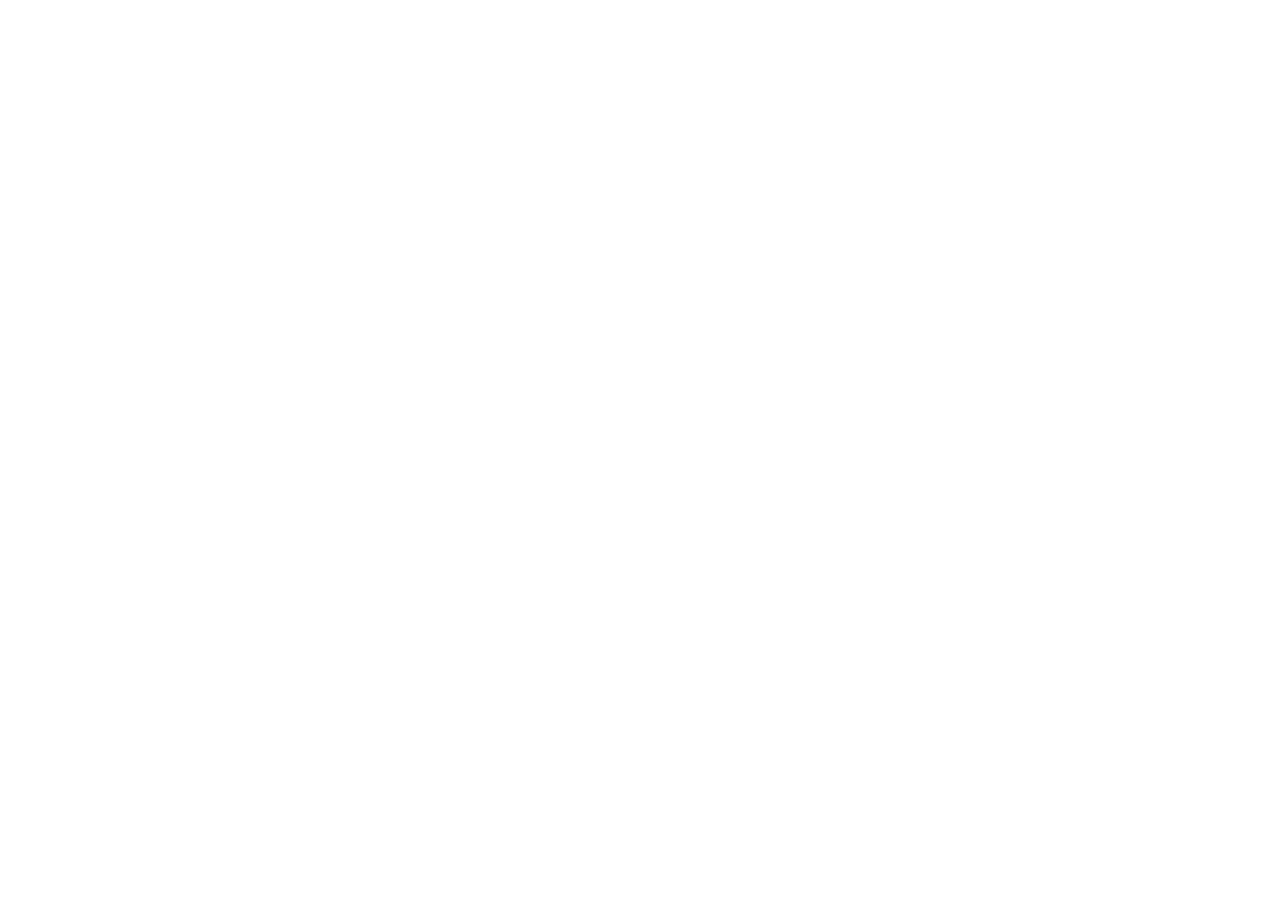
==== index.html @ e05bb6cf "import" ====
<!DOCTYPE html>
<html lang="en">
<head>
    <meta charset="UTF-8">
    <meta name="viewport" content="width=device-width, initial-scale=1.0">
    <title>Document</title>
    <link rel="stylesheet" href="./css/main.css">
</head>
<body>

</body>
</html>
---- css/main.css ----
* {
  margin: 0;
  padding: 0;
  box-sizing: border-box;
}


/*# sourceMappingURL=main.css.map */
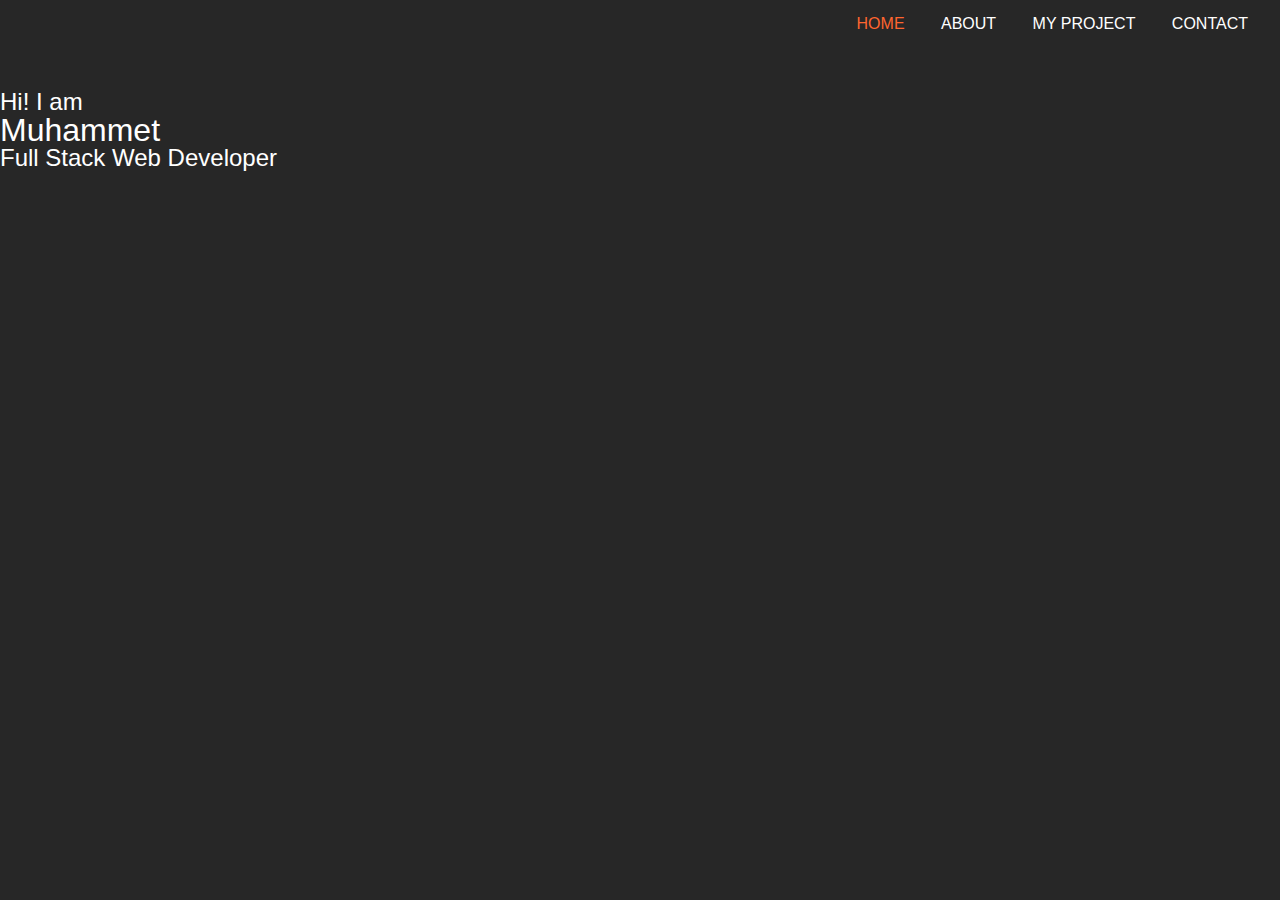
==== commit aab7e94b: "filling the files." ====
--- a/index.html
+++ b/index.html
@@ -1,12 +1,38 @@
 <!DOCTYPE html>
 <html lang="en">
-<head>
-    <meta charset="UTF-8">
-    <meta name="viewport" content="width=device-width, initial-scale=1.0">
+  <head>
+    <meta charset="UTF-8" />
+    <meta name="viewport" content="width=device-width, initial-scale=1.0" />
     <title>Document</title>
-    <link rel="stylesheet" href="./css/main.css">
-</head>
-<body>
-
-</body>
-</html>+    <link rel="stylesheet" href="./css/main.css" />
+  </head>
+  <body>
+    <!-- Nav -->
+    <div class="home-bgImg-container">
+      <nav class="nav">
+        <ul class="nav__list">
+          <li class="nav__item">
+            <a href="index.html" class="nav__link nav__link--active">Home</a>
+          </li>
+          <li class="nav__item">
+            <a href="about.html" class="nav__link">About</a>
+          </li>
+          <li class="nav__item">
+            <a href="projects.html" class="nav__link">My Project</a>
+          </li>
+          <li class="nav__item">
+            <a href="contact.html" class="nav__link">Contact</a>
+          </li>
+        </ul>
+      </nav>
+      <!-- Home Main -->
+    <main class="home">
+        <h2>Hi! I am</h2>
+        <h1 class="home__name">
+            <span>Muhammet</span>
+        </h1>
+        <h2>Full Stack Web Developer</h2>
+    </main>
+    </div>
+  </body>
+</html>
--- a/css/main.css
+++ b/css/main.css
@@ -4,5 +4,47 @@
   box-sizing: border-box;
 }
 
+.nav {
+  height: 10vh;
+  padding: 1rem;
+}
+.nav__list {
+  text-align: right;
+  list-style-type: none;
+}
+.nav__item {
+  display: inline;
+  padding: 1rem;
+}
+.nav__link {
+  text-transform: uppercase;
+  font-size: 1rem;
+  text-decoration: none;
+  font-family: "Segoe UI", Tahoma, Geneva, Verdana, sans-serif;
+  font-weight: 500;
+  transition: all 1s;
+}
+.nav__link:hover {
+  color: gray;
+}
+.nav__link--active {
+  color: #ff652f;
+}
+
+body {
+  font-family: "Segoe UI", Tahoma, Geneva, Verdana, sans-serif;
+  background-color: #272727;
+  color: #fff;
+  height: 100vh;
+  line-height: 1;
+}
+
+a {
+  color: #fff;
+}
+
+h1, h2, h3 {
+  font-weight: 400;
+}
 
 /*# sourceMappingURL=main.css.map */
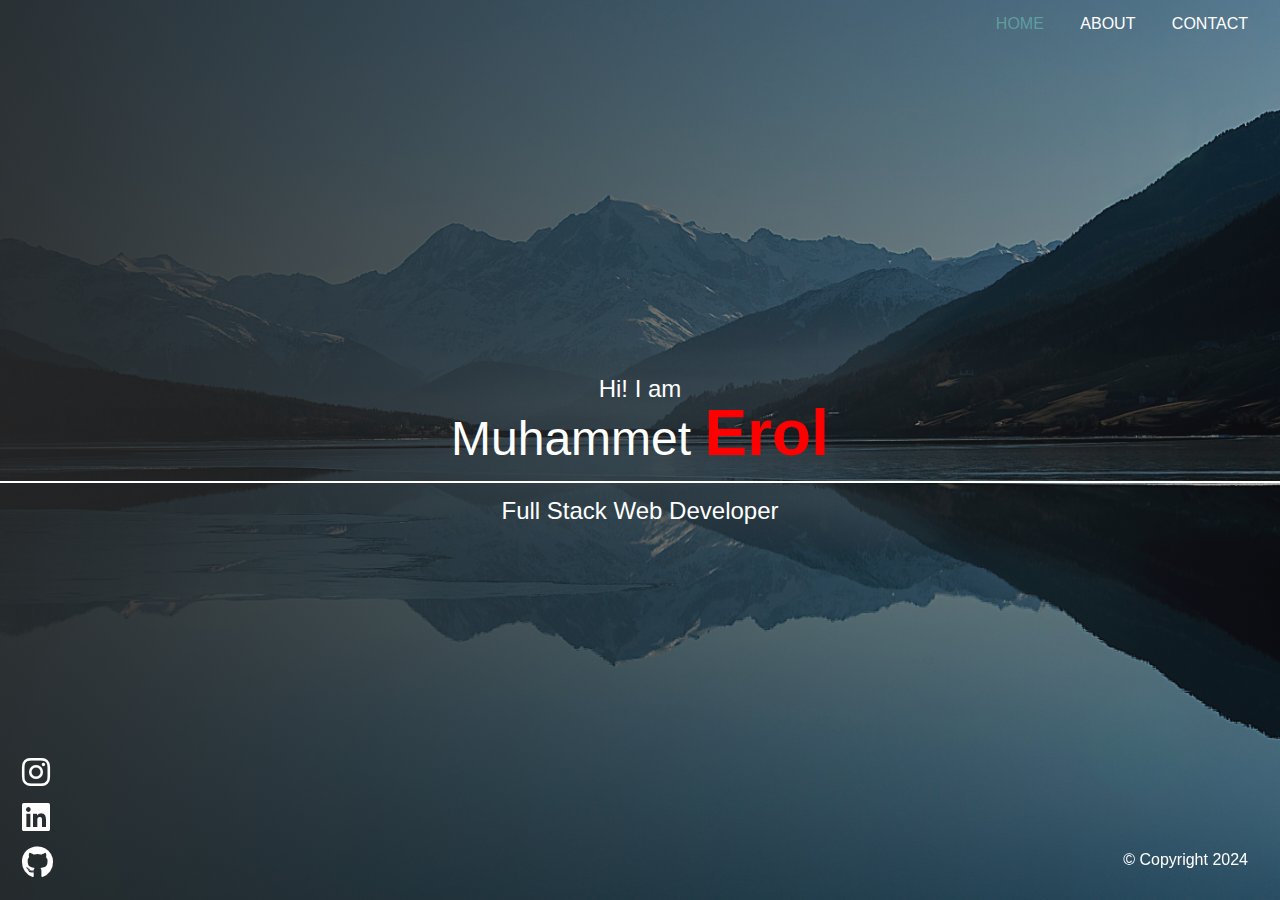
==== commit 5e764fa2: "Merge branch 'main' of https://github.com/muhammeterl1912/Sass-Portfoilo" ====
--- a/index.html
+++ b/index.html
@@ -3,7 +3,8 @@
   <head>
     <meta charset="UTF-8" />
     <meta name="viewport" content="width=device-width, initial-scale=1.0" />
-    <title>Document</title>
+    <title>Portfoilo</title>
+
     <link rel="stylesheet" href="./css/main.css" />
   </head>
   <body>
@@ -17,22 +18,42 @@
           <li class="nav__item">
             <a href="about.html" class="nav__link">About</a>
           </li>
-          <li class="nav__item">
-            <a href="projects.html" class="nav__link">My Project</a>
-          </li>
+
           <li class="nav__item">
             <a href="contact.html" class="nav__link">Contact</a>
           </li>
         </ul>
       </nav>
       <!-- Home Main -->
-    <main class="home">
+      <main class="home">
         <h2>Hi! I am</h2>
         <h1 class="home__name">
-            <span>Muhammet</span>
+          <span>Muhammet</span>
+          <span class="home__last">Erol</span>
         </h1>
         <h2>Full Stack Web Developer</h2>
-    </main>
+      </main>
+      <!-- Home Footer -->
+
+      <footer class="horizontal">
+        <div class="social-icons">
+          <a href="https://www.instagram.com/muhammeterl1912/" target="_blank">
+            <i class="fab fa-instagram fa-2x"></i>
+          </a>
+          <a
+            href="https://www.linkedin.com/in/muhammet-erol-644576255/"
+            target="_blank"
+          >
+            <i class="fab fa-linkedin fa-2x"></i>
+          </a>
+
+          <a href="https://github.com/muhammeterl1912" target="_blank">
+            <i class="fab fa-github fa-2x"></i>
+          </a>
+        </div>
+        <div class="copyright">&copy; Copyright 2024</div>
+      </footer>
     </div>
   </body>
 </html>
+
--- a/css/main.css
+++ b/css/main.css
@@ -1,7 +1,180 @@
+@import url("https://cdnjs.cloudflare.com/ajax/libs/font-awesome/6.5.1/css/all.min.css");
 * {
   margin: 0;
   padding: 0;
   box-sizing: border-box;
+}
+
+.about-bgImg-container {
+  height: 60vh;
+  width: 100%;
+  background: linear-gradient(to right, rgba(39, 39, 39, 0.9), rgba(39, 39, 39, 0.3)), url("../../img/pexels-bri-schneiter-346529.jpg");
+  background-position: center;
+  background-size: cover;
+  display: flex;
+  flex-direction: column;
+  justify-content: space-between;
+}
+.about-bgImg-container .about__bio-image {
+  text-align: center;
+}
+.about-bgImg-container .about__bio-image h2 {
+  font-size: 3rem;
+  color: cadetblue;
+}
+.about-bgImg-container .about__bio-image p {
+  font-size: 1.2rem;
+  margin: auto;
+  line-height: 1.5rem;
+  width: 70%;
+  text-align: center;
+  padding: 1rem;
+}
+
+.about {
+  display: flex;
+  justify-content: center;
+  align-items: center;
+}
+.about__container {
+  width: 70%;
+  margin: 1rem;
+  background-color: #414141;
+  padding: 1rem;
+  text-align: center;
+}
+
+.about__job {
+  text-align: center;
+  margin: 1rem;
+  background-color: #414141;
+  padding: 1rem;
+  border-bottom: 5px solid cadetblue;
+  text-align: center;
+}
+.about__job h2,
+.about__job h3 {
+  margin: 0.5rem 0;
+}
+.about__job h6 {
+  margin: 3rem 0;
+}
+
+.social-icons {
+  display: flex;
+  flex-direction: column;
+  position: fixed;
+  bottom: 1rem;
+}
+.social-icons .fa-2x {
+  transition: all 1s;
+}
+.social-icons .fa-2x:hover {
+  transform: scale(1.2);
+}
+
+.copyright-about {
+  position: fixed;
+  right: 1rem;
+  bottom: 1rem;
+  writing-mode: vertical-lr;
+}
+
+.copyright-contact {
+  position: fixed;
+  right: 1rem;
+  bottom: 1rem;
+}
+
+.contact-bgImg-container {
+  height: 100vh;
+  width: 100%;
+  background: linear-gradient(to right, rgba(39, 39, 39, 0.9), rgba(39, 39, 39, 0.3)), url("../../img/contact.jpg");
+  background-position: center;
+  background-size: cover;
+}
+
+.contact {
+  height: 40vh;
+  display: flex;
+  justify-content: center;
+  align-items: center;
+  flex-direction: column;
+  text-align: center;
+}
+.contact h2 {
+  font-size: 3rem;
+  margin: 2rem;
+}
+.contact__list {
+  display: flex;
+  flex-wrap: wrap;
+  justify-content: center;
+  align-items: center;
+  font-size: 1.6rem;
+  gap: 2rem;
+}
+.contact .text-secondary {
+  color: #fff;
+  margin-top: 1rem;
+}
+
+.home-bgImg-container {
+  height: 100vh;
+  width: 100%;
+  background: linear-gradient(to right, rgba(39, 39, 39, 0.9), rgba(39, 39, 39, 0.3)), url("../../img/pexels-bri-schneiter-346529.jpg");
+  background-position: center;
+  background-size: cover;
+}
+
+.home {
+  height: 80vh;
+  display: flex;
+  flex-direction: column;
+  justify-content: center;
+  align-items: center;
+  text-align: center;
+}
+.home__name {
+  font-size: 3rem;
+  width: 100%;
+  padding-bottom: 1rem;
+  margin-bottom: 1rem;
+  border-bottom: 2px solid #fff;
+}
+.home__last {
+  font-size: 4rem;
+  color: red;
+  font-weight: 700;
+}
+
+.link-style a, footer.horizontal a, .social-icons a {
+  padding: 0.4rem;
+  transition: all 1s;
+}
+.link-style a:hover, footer.horizontal a:hover, .social-icons a:hover {
+  color: cadetblue;
+}
+
+footer.horizontal {
+  height: 10vh;
+  display: flex;
+  justify-content: space-between;
+  align-items: flex-end;
+  padding: 1rem;
+}
+
+footer.vertical {
+  display: flex;
+  justify-content: space-between;
+  align-items: flex-end;
+  padding: 2rem;
+}
+
+footer.middle {
+  height: 20vh;
+  display: flex;
+  flex-direction: column;
 }
 
 .nav {
@@ -25,12 +198,47 @@
   transition: all 1s;
 }
 .nav__link:hover {
-  color: gray;
+  color: cadetblue;
 }
 .nav__link--active {
-  color: #ff652f;
-}
-
+  color: cadetblue;
+}
+
+.nav-contact {
+  height: 10vh;
+  padding-top: 1rem;
+}
+
+@media screen and (min-width: 768px) {
+  .contact h2 {
+    font-size: 2.5rem;
+    margin-bottom: 1.5rem;
+  }
+  .contact__list {
+    gap: 2.5rem 2rem;
+    font-size: 1.5rem;
+  }
+}
+@media screen and (min-width: 1024px) {
+  .contact h2 {
+    font-size: 2.5rem;
+    margin-bottom: 1.5rem;
+  }
+  .contact__list {
+    gap: 2.5rem 2rem;
+    font-size: 1.5rem;
+  }
+}
+@media screen and (min-width: 1600px) {
+  .contact h2 {
+    font-size: 2.5rem;
+    margin-bottom: 1.5rem;
+  }
+  .contact__list {
+    gap: 2.5rem 2rem;
+    font-size: 1.5rem;
+  }
+}
 body {
   font-family: "Segoe UI", Tahoma, Geneva, Verdana, sans-serif;
   background-color: #272727;
@@ -41,10 +249,19 @@
 
 a {
   color: #fff;
-}
-
-h1, h2, h3 {
+  text-decoration: none;
+}
+
+h1,
+h2,
+h3 {
   font-weight: 400;
 }
 
+.copyright {
+  position: fixed;
+  right: 1rem;
+  padding: 1rem;
+}
+
 /*# sourceMappingURL=main.css.map */
